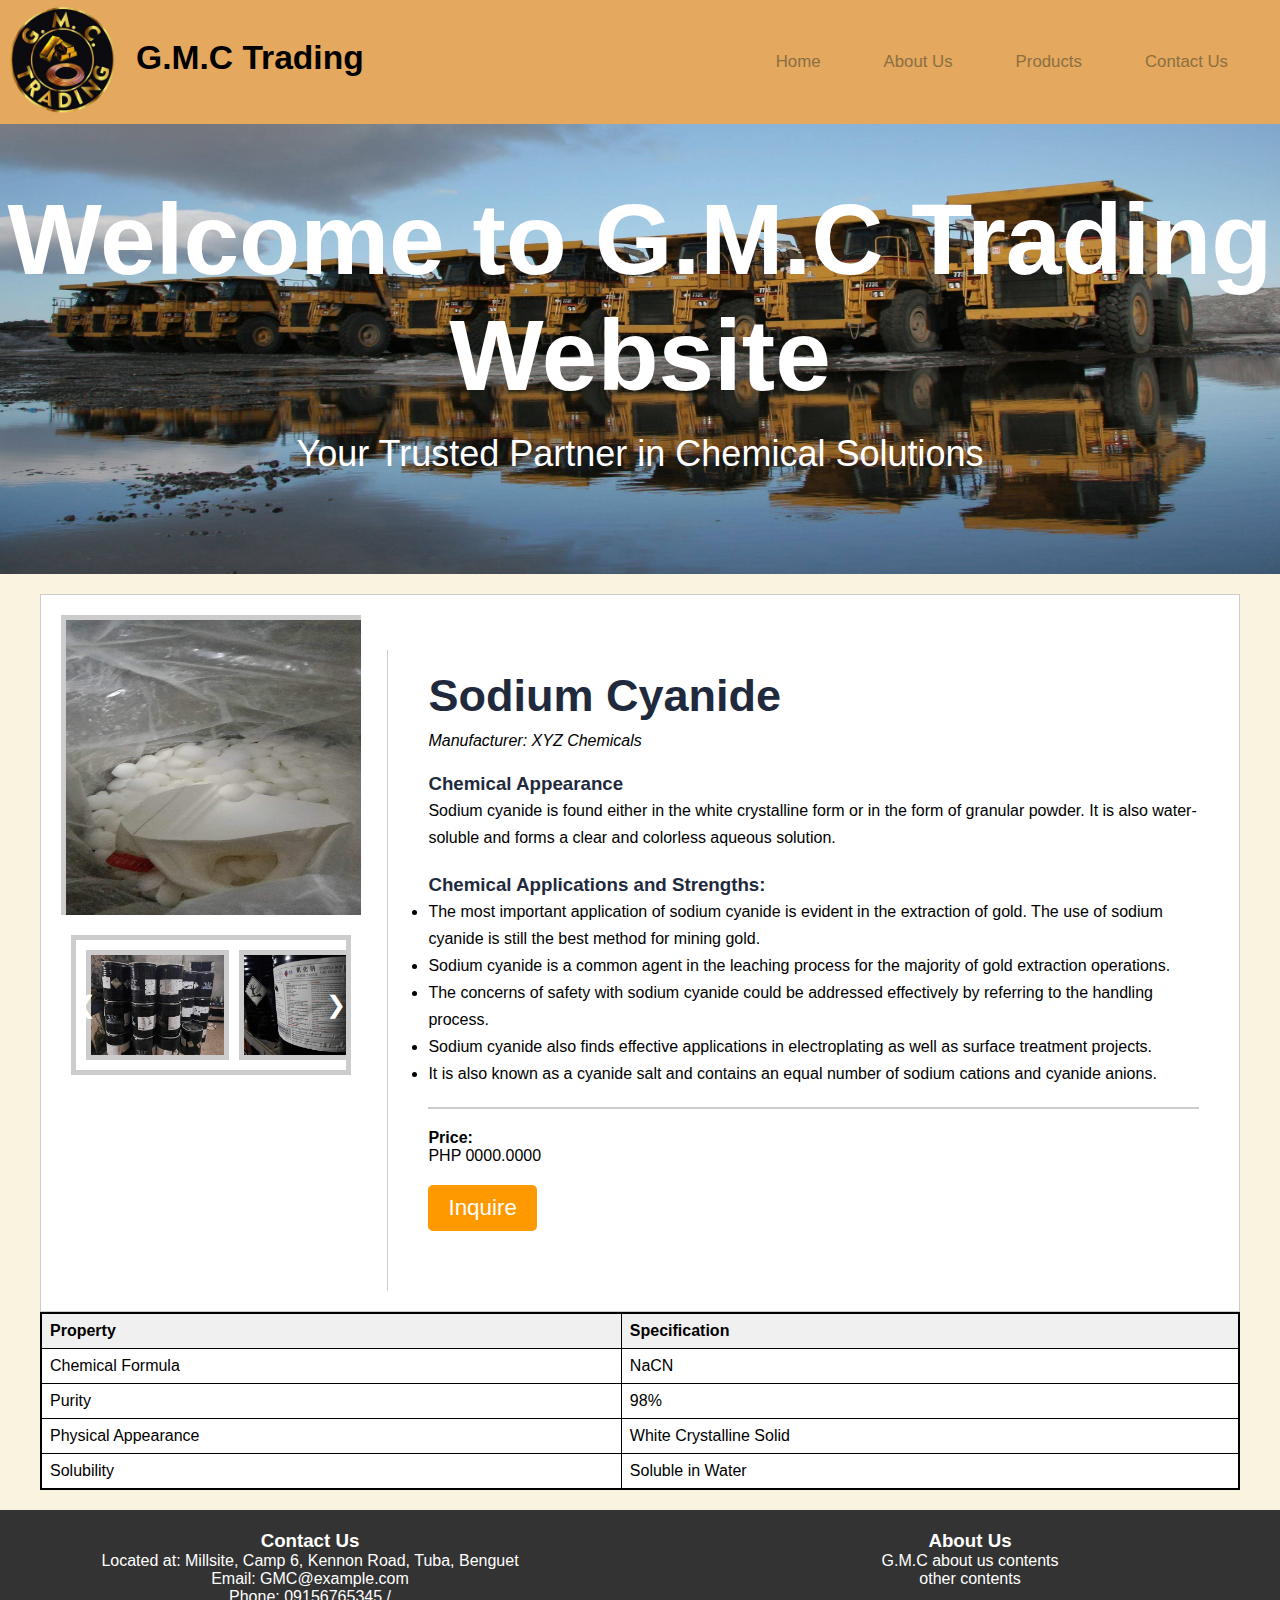
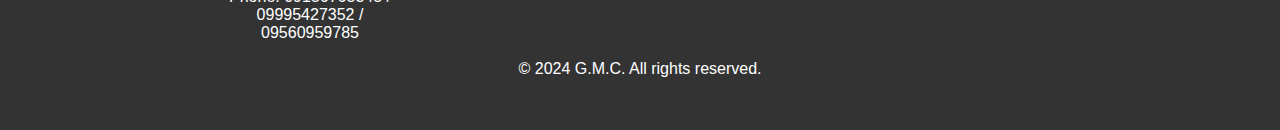
==== product_page1.html @ 9deb995e "fixed problems with product 1" ====
<!DOCTYPE html>
<html lang="en">
  <head>
    <meta charset="UTF-8" />
    <meta
      name="viewport"
      content="width=device-width, user-scalable=no, initial-scale=1.0, maximum-scale=1.0, minimum-scale=1.0"
    />
    <meta http-equiv="X-UA-Compatible" content="ie=edge" />
    <title>G.M.C Trading | Home</title>

    <!--Ion Icons-->
    <link
      href="https://unpkg.com/ionicons@4.5.10-0/dist/css/ionicons.min.css"
      rel="stylesheet"
    />
    <!--Google Fonts-->
    <link
      href="https://fonts.googleapis.com/css?family=Nunito&display=swap"
      rel="stylesheet"
    />
    <link
      href="https://fonts.googleapis.com/css?family=Aldrich&display=swap"
      rel="stylesheet"
    />
    <!--Our own stylesheet-->
    <link rel="stylesheet" href="./assets/css/product_1.css" />
  </head>

  <body>
<!--HEADER-->
<header>
  <div class="container">
    <nav>
      <div class="nav-brand">
        <a href="index.html">
          <img src="./assets/images/logo.png" alt="company logo" />
          <h1>G.M.C Trading</h1>
        </a>
      </div>
      <div class="menu-icons open">
        <i class="icon ion-md-menu"></i>
      </div>
      <ul class="nav-list">
        <div class="menu-icons close">
          <i class="icon ion-md-close"></i>
        </div>
        <li class="nav-item">
          <a href="index.html" class="nav-link">Home</a>
        </li>
        <li class="nav-item">
          <a href="index.html#About Us" class="nav-link">About Us</a>
        </li>
        <li class="nav-item">
          <a href="index.html#products" class="nav-link">Products</a>
        </li>
        <li class="nav-item">
          <a href="index.html#contact" class="nav-link">Contact Us</a>
        </li>
      </ul>
    </nav>
  </div>
</header>
<!--END HEADER-->


    <section class="image-section" id="about">
      <div class="image-container">
        <img src="./assets/images/Head.jpg" alt="kenon" />
        <div class="overlay-text">
          <h1>Welcome to G.M.C Trading Website</h1>
          <p>Your Trusted Partner in Chemical Solutions</p>
        </div>
      </div>
    </section>

    <!--SECTION-->

    <!--Products-->
    <main id="product">
      <div class="container">
        <div class="product">
          <!-- Product images -->
          <div class="product-images">
            <div class="product-img">
              <!-- Preview image -->
              <div class="preview-container">
                <img
                  src="./assets/images/products/Sodium Cyanide.png"
                  alt="sodium cyanide"
                  class="preview-image"
                  id="preview-image"
                />
              </div>
            </div>
          </div>

          <!-- Product gallery container -->
          <div class="product-gallery-container">
            <!-- Product gallery -->
            <div class="product-gallery">
              <div class="buttons-container">
                <button class="prev" onclick="prevImage()">❮</button>
                <button class="next" onclick="nextImage()">❯</button>
              </div>
              <div class="img_small">
                <img src="./assets/images/products/cyanide_1.jpg" alt="sodium cyanide" class="gallery-image">
                <img src="./assets/images/products/cyanide_2.jpg" alt="sodium cyanide" class="gallery-image">
                <img src="./assets/images/products/cyanide_3.jpg" alt="sodium cyanide" class="gallery-image">
                <img src="./assets/images/products/Sodium Cyanide.png" alt="sodium cyanide" class="gallery-image">
              </div>
            </div>
          </div>
            
              
            

          <!-- Product details -->
          <div class="product-details-container">
            <div class="product-details">
              <h2 class="product-title">Sodium Cyanide</h2>
              <p class="manufacturer">Manufacturer: XYZ Chemicals</p>
              <div class="product_desc">
                <h3>Chemical Appearance</h3>
                <p>
                  Sodium cyanide is found either in the white crystalline form
                  or in the form of granular powder. It is also water-soluble
                  and forms a clear and colorless aqueous solution.
                </p>
                <h3>Chemical Applications and Strengths:</h3>
                <ul>
                  <li>
                    The most important application of sodium cyanide is evident
                    in the extraction of gold. The use of sodium cyanide is
                    still the best method for mining gold.
                  </li>
                  <li>
                    Sodium cyanide is a common agent in the leaching process for
                    the majority of gold extraction operations.
                  </li>
                  <li>
                    The concerns of safety with sodium cyanide could be
                    addressed effectively by referring to the handling process.
                  </li>
                  <li>
                    Sodium cyanide also finds effective applications in
                    electroplating as well as surface treatment projects.
                  </li>
                  <li>
                    It is also known as a cyanide salt and contains an equal
                    number of sodium cations and cyanide anions.
                  </li>
                </ul>
              </div>

              <div class="price">
                <strong>Price:</strong>
                <p class="normal_price">PHP 0000.0000</p>
              </div>
              <a href="#contacts"
                ><button class="add_to_cart_btn">Inquire</button></a
              >
            </div>
          </div>
        </div>
        <!-- Table -->
        <div class="table">
          <div class="table-row table-header">
            <div class="table-cell">Property</div>
            <div class="table-cell">Specification</div>
          </div>
          <div class="table-row">
            <div class="table-cell">Chemical Formula</div>
            <div class="table-cell">NaCN</div>
          </div>
          <div class="table-row">
            <div class="table-cell">Purity</div>
            <div class="table-cell">98%</div>
          </div>
          <div class="table-row">
            <div class="table-cell">Physical Appearance</div>
            <div class="table-cell">White Crystalline Solid</div>
          </div>
          <div class="table-row">
            <div class="table-cell">Solubility</div>
            <div class="table-cell">Soluble in Water</div>
          </div>
         
        </div>
      </div>
    </main>
    <!--END SECTION-->

    <!-- Modal container -->
    <div id="modal" class="modal">
      <span class="close">&times;</span>
      <img
        src="#"
        alt="enlarged image"
        class="modal-content"
        id="enlarged-image"
      />
    </div>

    <!--Footer-->
    <footer id="contact" class="footer-visible">
      <div class="container">
        <div class="footer-columns">
          <div class="footer-column">
            <h3>Contact Us</h3>
            <p>Located at: Millsite, Camp 6, Kennon Road, Tuba, Benguet</p>
            <p>Email: GMC@example.com</p>
            <p>
              Phone: 09156765345 /
              <br />
              09995427352 /
              <br />
              09560959785
            </p>
          </div>
          <div class="footer-column">
            <h3>About Us</h3>
            <p>G.M.C about us contents</p>
            <p>
             other contents
            </p>
          </div>
        </div>
        <br />
        <p>&copy; 2024 G.M.C. All rights reserved.</p>
      </div>
    </footer>
    <!--END SECTION-->

    <script type="text/javascript" src="./assets/js/product_page1.js"></script>
  </body>
</html>
---- assets/css/product_1.css ----
* {
  margin: 0;
  padding: 0;
  font-family: "Outfit", sans-serif;
}

html {
  scroll-behavior: smooth;
}

header {
  box-shadow: 0px 2px 4px rgba(0, 0, 0, 0.1);
  padding: 10px 0;
  background-color: #e4a85e;
  margin: 0;
}

.container {
  max-width: 1000px;
  margin: 0 auto;
  padding: 0;
}

nav {
  display: flex;
  align-items: center;
  justify-content: space-between;
}

.nav-brand a {
  display: inline-flex;
  text-decoration: none;
  color: black;
}

.nav-brand h1 {
  font-weight: bold;
  padding-top: 30px;
  padding-left: 20px;
}

.nav-brand img {
  max-width: 100px;
  height: auto;
}

.nav-list {
  display: flex;
  list-style: none;
  padding: 0;
}
.nav-item {
  margin-right: 20px;
}



@media screen and (max-width: 768px) {
  .nav-list {
    display: none;
  }

  .menu-icons.open {
    display: block;
  }

  .menu-icons.close {
    display: none;
  }
}

.nav-link {
  text-decoration: none;
  color: #fff;
  font-size: 1rem;
  padding: 15px 20px;
  display: block;
  transition: background-color 0.3s ease;
}

.nav-link:hover {
  background-color: #555;
}

.nav-link i {
  margin-right: 10px;
}

.menu-icons {
  display: none;
  cursor: pointer;
}

.menu-icons .open {
  display: block;
}

.menu-icons .close {
  display: none;
}

.nav-list.open {
  display: flex;
  flex-direction: column;
  background-color: #222;
  position: absolute;
  top: 100%;
  left: 0;
  width: 100%;
  padding: 20px;
}

@media screen and (max-width: 768px) {
  .menu-icons.open {
    display: block;
  }

  .menu-icons.close {
    display: block;
  }
}

body {
  background-color: #faf3e0;
  color: #000;
  margin: 0;
  padding: 0;
}

.nav-link {
  color: #8b6f43;
}

.image-section img {
  width: 100%;
  max-height: 50vh;
  height: auto;
  overflow: hidden;
}

@media screen and (max-width: 768px) {
  .image-section img {
    max-width: 80%;
  }
}

.image-section {
  position: relative;
}

.image-container {
  position: relative;
  overflow: hidden;
}

.image-container img {
  width: 100%;
  height: auto;
  display: block;
}

.overlay-text {
  position: absolute;
  top: 50%;
  left: 50%;
  transform: translate(-50%, -50%);
  text-align: center;
  color: white;
  font-size: 30px;
}

.overlay-text h1 {
  font-size: 50px;
  margin-bottom: 10px;
}

.main-message {
  text-align: center;
}

.main-message h1,
.main-message h3 {
  margin-top: 15px;
  margin-bottom: 5px;
}

/* Products */

.product-listings {
  display: flex;
  justify-content: center;
}

.product-card {
  border: 1px solid #ddd;
  border-radius: 8px;
  overflow: hidden;
  box-shadow: 0 4px 8px rgba(0, 0, 0, 0.1);
  margin-bottom: 20px;
  width: 100%;
  display: flex;
}

.product {
  position: relative;
  padding: 20px;
  height: 100%;
  display: flex;
  flex-direction: column;
}

.product-images{
  display: flex;
  flex-direction: row;
}

.product-img {
  flex: 0 0 auto;
  position: relative;
}

.product img {
  max-width: 100%;
  height: auto;
}

.product-details {
  flex: 0 0 60%;
  padding: 20px;
  display: flex;
  flex-direction: column;
}

.product h2 {
  margin: 0 0 10px;
  font-size: 45px;
  color: #21293c;
}

.product p {
  margin: 0px;
  overflow: hidden;
  display: -webkit-box;
  -webkit-line-clamp: 3;
  -webkit-box-orient: vertical;
  text-overflow: ellipsis;
  white-space: normal;
  color: #000;
}

.product button {
  margin-top: auto;
  background-color: #ff9900;
  color: #fff;
  border: none;
  padding: 10px 20px;
  border-radius: 5px;
  cursor: pointer;
  transition: background-color 0.3s ease;
}

.product button:hover {
  background-color: #e68a00;
}

.popup {
  width: 100%;
  background-color: #fff;
  border-radius: 6px;
  position: absolute;
  padding: 20px;
  top: 0;
  left: 50%;
  transform: translate(-50%, -50%);
  align-items: center;
  text-align: center;
  visibility: hidden;
  transition: transform 0.4s, top 0.4s;
}

.open-popup {
  top: 50%;
  transform: translate(-50%, -50%);
}

.popup img {
  width: 500px;
  height: 500px;
}

.popup h2 {
  font-size: 40px;
}

/* Footer */
footer {
  box-shadow: 0px 2px 4px rgba(0, 0, 0, 0.1);
  padding: 10px 0;
  background-color: #0a131d;
  color: #fff;
  text-align: center;
  height: 180px;
  width: 100%;
  margin-top: 0px;
  position: relative;
  clear: both;
}

footer p {
  margin: 0;
}

.container {
  max-width: 1200px;
  margin: 0 auto;
  padding: 0 20px;
}

.footer-columns {
  display: flex;
  justify-content: space-between;
}

.footer-column {
  width: 45%;
}

footer {
  background-color: #333;
  color: #fff;
  padding: 20px 0;
  text-align: center;
}

footer h3 {
  color: #fff;
}

/* Transparent Background */

.transparent-background {
  background-image: url("../images/background.jpg");
  background-size: cover;
  background-attachment: fixed;
  height: 600px;
  margin-top: 50px;
}

.transparent-section {
  background-color: rgba(255, 255, 255, 0.5);
  padding: 50px 0;
  margin-bottom: auto;
}

.transparent-content {
  max-width: 1000px;
  margin: 0 auto;
  padding: 20px;
  text-align: center;
}

/* CONTACT US */
.container-contact {
  margin-top: 10px;
  margin-bottom: 2rem;
}

.two-columns-grid-contactus {
  display: grid;
  grid-template-columns: 1fr 1fr;
}

.input-contact {
  padding: 5px;
  margin-top: 2rem;
  border: 2px solid #ccc;
  border-radius: 1%;
}

.input-contact:focus {
  border: 2px solid #ff7417;
  outline: none;
}

.form-group-contact {
  width: 100%;
  justify-content: center;
  text-align: center;
}

.message {
  height: 15rem;
  width: 70%;
  resize: none;
  font-size: 1.8rem;
  padding: 5px;
}

.btn-submit {
  color: black;
  font-size: 1.4rem;
  margin-top: 2rem;
  margin-bottom: 20px;
  padding: 0.5rem 1rem 0.5rem 1rem;
  background-color: black;
  color: white;
  border: 1px solid black;
  border-radius: 10px;
  transition: 0.5s;
}

.btn-submit:hover {
  background-color: white;
  transition: 0.5s;
}

/* ANIMATIONS */

/* Header Animation */
header {
  transition: transform 0.5s ease;
}

header:hover {
  transform: scale(1.05);
}

/* Navigation Links */
.nav-link {
  transition: color 0.3s ease;
}

.nav-link:hover {
  color: #ff7417;
}

/* Product Cards */
.product-card {
  transition: transform 0.3s ease;
}

.product-card:hover {
  transform: scale(1.05);
}

/* Footer Animation */
.footer {
  opacity: 0;
  transition: opacity 0.8s ease;
}

.footer.fade-in {
  opacity: 1 !important;
}

.image-section {
  position: relative;
}

.overlay-text {
  position: absolute;
  top: 50%;
  left: 50%;
  transform: translate(-50%, -50%) scale(2);
  text-align: center;
  color: white;
  transition: transform 5s ease, opacity 5s ease;
}

@keyframes fadeIn {
  from {
    opacity: 0;
    transform: translate(-50%, -50%) scale(1);
  }
  to {
    opacity: 1;
    transform: translate(-50%, -50%) scale(2);
  }
}

.overlay-text.active {
  opacity: 1;
  transform: translate(-50%, -50%) scale(1);
}

.image-section.animate .overlay-text {
  animation: fadeIn 1s ease forwards;
}

.overlay-text.animate {
  animation: fadeIn 1s ease forwards;
}

.container {
  max-width: 1200px;
  margin: 0 auto;
}

.product_wrapper {
  display: flex;
  justify-content: space-between;
  margin-bottom: 40px;
}

.product_img {
  flex: 0 0 40%;
}

.product_img img {
  width: 100%;
  height: auto;
}

.product_content {
  flex: 0 0 55%;
}

.product_title {
  font-size: 24px;
  margin-bottom: 10px;
  
}

.product_desc {
  margin-bottom: 20px;
  line-height: 27px;
  color: #000;
}

.product_desc h3 {
  margin-top: 20px;
  color: #21293c;
}

.price {
  padding-top: 20px;
  margin-bottom: 20px;
  border-top: 2px solid #ccc;
}

#product {
  margin: auto;
  padding: 20px;
}

.add_to_cart_btn {
  color: black;
  font-size: 1.4rem;
  margin-top: 2rem;
  margin-bottom: 20px;
  padding: 0.5rem 1rem 0.5rem 1rem;
  background-color: black;
  color: white;
  border: 1px solid black;
  border-radius: 10px;
  transition: 0.5s;
}

.add_to_cart_btn:hover {
  background-color: white;
  transition: 0.5s;
}

.table {
  display: table;
  width: 99.8%;
  border-collapse: collapse;
  background-color: #fff;
  border: 2px solid #000; 
}

.table-row {
  display: table-row;
}

.table-cell {
  display: table-cell;
  padding: 8px;
  border: 1px solid #000; 
}

.table-header {
  font-weight: bold;
  background-color: #f0f0f0; 
}

.product-grid {
  display: grid;
  grid-template-columns: repeat(auto-fill, minmax(250px, 1fr));
  gap: 20px;
}

.product {
  border: 1px solid #ccc;
  padding: 20px;
  background-color: #fff;
  position: relative;
  overflow: hidden;
}

.product-img img {
  max-width: 100%;
  height: auto;
}

.product-img .img-overlay {
  position: absolute;
  top: 0;
  left: 0;
  width: 100%;
  height: 100%;
  opacity: 0;
  transition: opacity 0.3s ease;
}

.product:hover .img-overlay {
  opacity: 1;
}

.product-img .img-overlay img {
  max-width: 100%;
  height: auto;
  position: absolute;
  top: 50%;
  left: 50%;
  transform: translate(-50%, -50%);
}

.product-details {
  margin-bottom: 20px;
  padding-left: 20px; 
}

.product-title {
  font-size: 18px;
  font-weight: bold;
}

.manufacturer {
  font-style: italic;
  color: #666;
}


/* Products */
.product {
  display: flex;
  align-items: flex-start;
}

.product-gallery button {
  background-color: transparent;
  border: none;
  cursor: pointer;
  font-size: 24px;
  padding: 5px;
  outline: none;
}

.product-img {
  width: 300px; 
  height: 300px; 
  overflow: hidden;
  position: relative;
  cursor: pointer; 
}

.preview-container {
  width: 300px; 
  height: 300px;
  overflow: hidden;
  margin-bottom: 20px
}

.preview-image {
  width: 100%;
  height: auto;
  display: block;
  transition: transform 0.3s ease; 
}

.preview-image,
.gallery-image {
  width: 100%;
  height: 100%;
  display: block;
  max-width: 100%;
  max-height: 100%;
  border: 5px solid #ccc;
}

.product-gallery {
  position: relative;
  height: 100px; 
  width: 300px; 
  white-space: nowrap; 
  display: flex;
  justify-content: space-between; 
  align-items: center;
  z-index: 1; 
  margin-top: 40px;
 
}

.img_small {
  display: flex; 
  align-items: center;
  position: relative;
  border: 5px solid #ccc;
  padding: 10px;
  margin: 10px;
  min-width: 240px;
  overflow-x: hidden;
  transition: transform 0.5s cubic-bezier(0.25, 0.46, 0.45, 0.94); 
}

.gallery-image {
  width: auto;
  height: auto;
  max-width: 100px;
  max-height: 100px;
  margin-right: 10px;
  cursor: pointer;
  background-size: cover;
  background-position: center;
  transition: opacity 0.3s ease;
  flex-shrink: 0;
  flex: 0 0 auto;
  margin-right: 10px;
}

.prev,
.next {
  background: transparent;
  border: none;
  cursor: pointer;
  font-size: 20px;
  color: #000;
  position: absolute; 
  top: 50%;
  transform: translateY(-50%);
  z-index: 1000; 
}

.prev {
  left: 10px; 
}

.next {
  right: 10px;
}

.gallery-image:hover {
  opacity: 0.7;
}

/* Modal */
.modal {
  display: none; 
  position: fixed; 
  z-index: 1; 
  left: 0;
  top: 0;
  width: 100%;
  height: 100%;
  overflow: auto; 
  background-color: rgba(0, 0, 0, 0.8);
}

/* Modal content */
.modal-content {
  margin: auto;
  display: block;
  max-width: 80%; 
  max-height: 80%; 
}

/* Close button */
.close {
  position: absolute;
  top: 20px;
  right: 20px;
  color: #fff;
  font-size: 30px;
  cursor: pointer;
}

#modal {
  display: none;
  align-items: center; 
  justify-content: center; 
}

.modal-open {
  overflow: hidden;
}

#modal .modal-content {
  max-width: 100%;
  max-height: 100%;
}

.product-img:hover .preview-image {
  transform: scale(1.1); 
}

.product-img:hover .preview-image {
  box-shadow: 0 0 20px rgba(0, 0, 0, 0.5); 
}

.overlay-text p {
  font-size: 18px;
  margin-bottom: 20px;
}

.product-images {
  flex-grow: 1;
}

.product-details-container {
  width: 70%; 
  margin-left: auto; 
  padding-left: 20px; 
  border-left: 1px solid #ccc; 
  margin-top: -35%; 
}
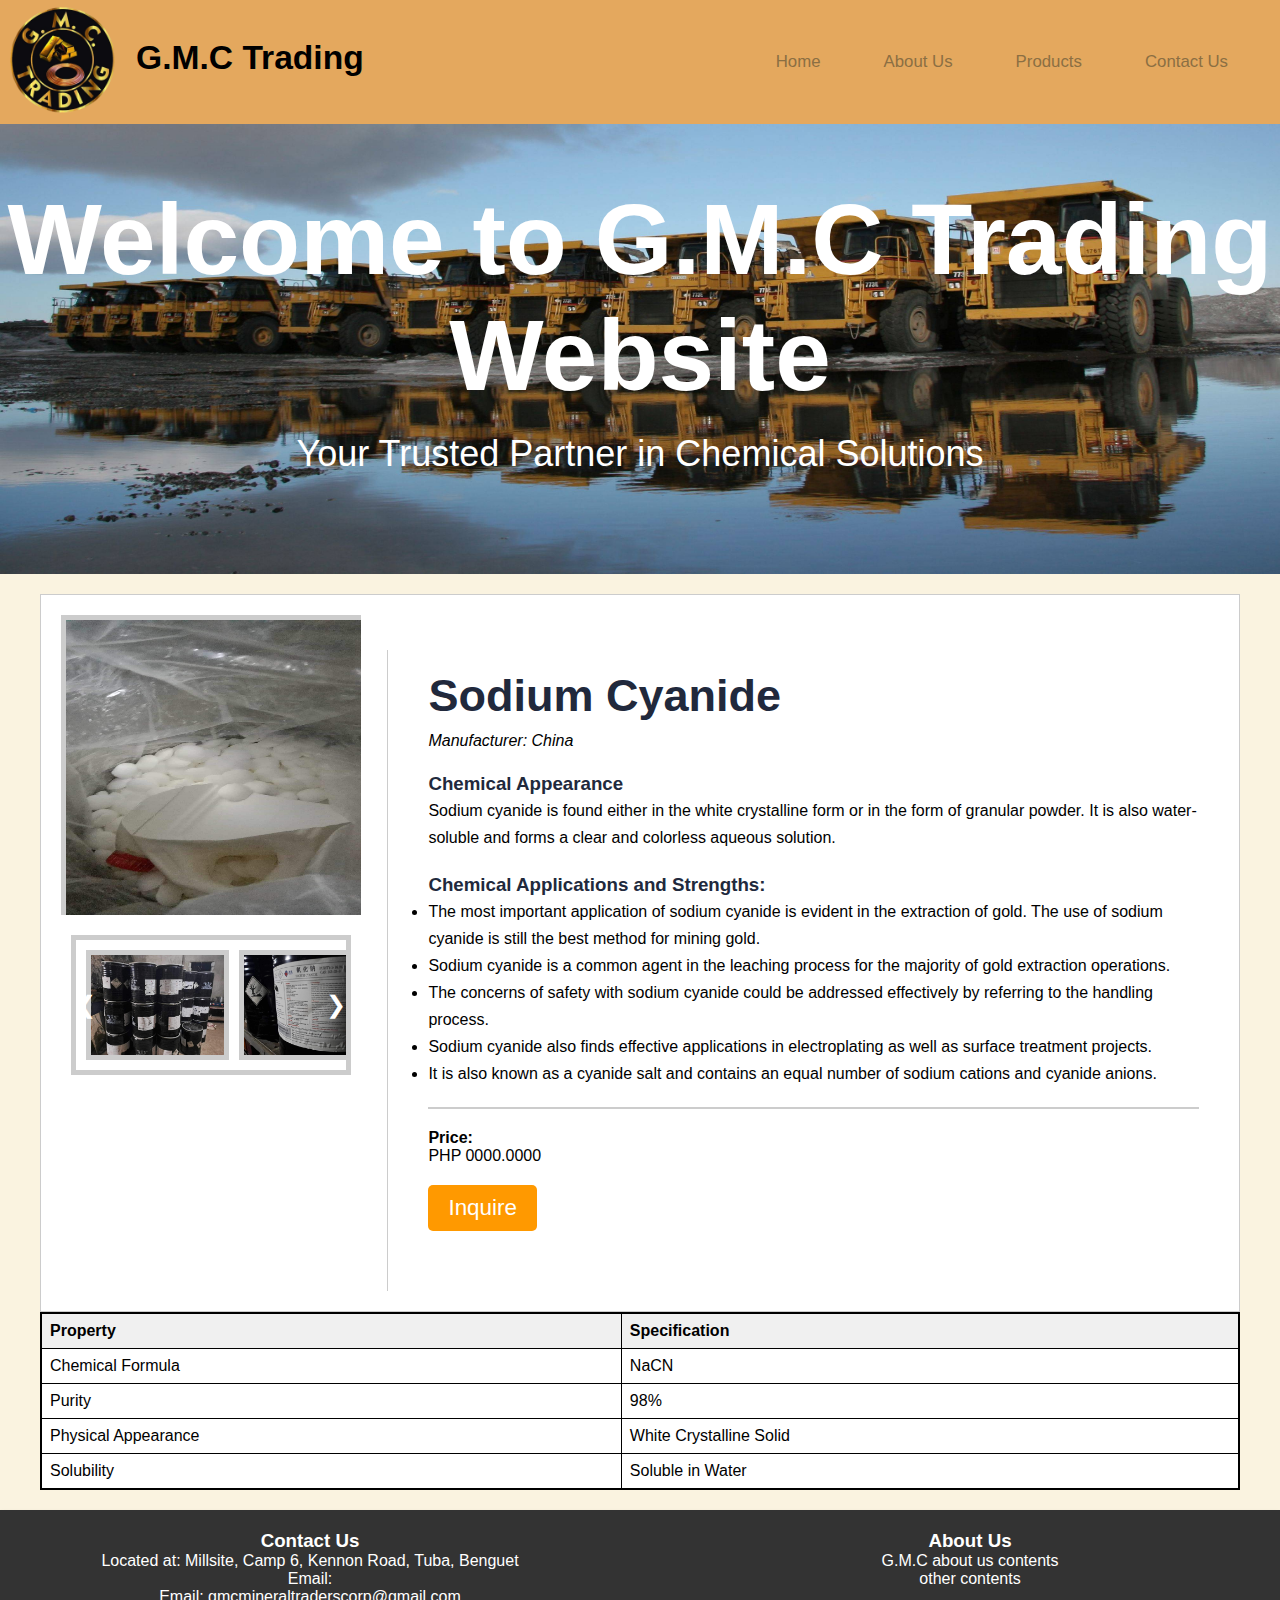
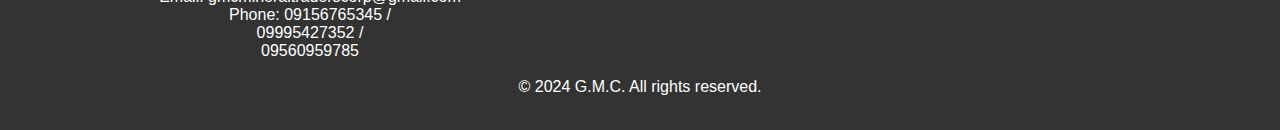
==== commit 8f551d66: "started develop of product page 2" ====
--- a/product_page1.html
+++ b/product_page1.html
@@ -7,7 +7,7 @@
       content="width=device-width, user-scalable=no, initial-scale=1.0, maximum-scale=1.0, minimum-scale=1.0"
     />
     <meta http-equiv="X-UA-Compatible" content="ie=edge" />
-    <title>G.M.C Trading | Home</title>
+    <title>G.M.C Trading | Sodium Cyanide</title>
 
     <!--Ion Icons-->
     <link
@@ -119,7 +119,7 @@
           <div class="product-details-container">
             <div class="product-details">
               <h2 class="product-title">Sodium Cyanide</h2>
-              <p class="manufacturer">Manufacturer: XYZ Chemicals</p>
+              <p class="manufacturer">Manufacturer: China</p>
               <div class="product_desc">
                 <h3>Chemical Appearance</h3>
                 <p>
@@ -209,7 +209,7 @@
           <div class="footer-column">
             <h3>Contact Us</h3>
             <p>Located at: Millsite, Camp 6, Kennon Road, Tuba, Benguet</p>
-            <p>Email: GMC@example.com</p>
+            <p>Email: <p>Email: gmcmineraltraderscorp@gmail.com</p></p>
             <p>
               Phone: 09156765345 /
               <br />
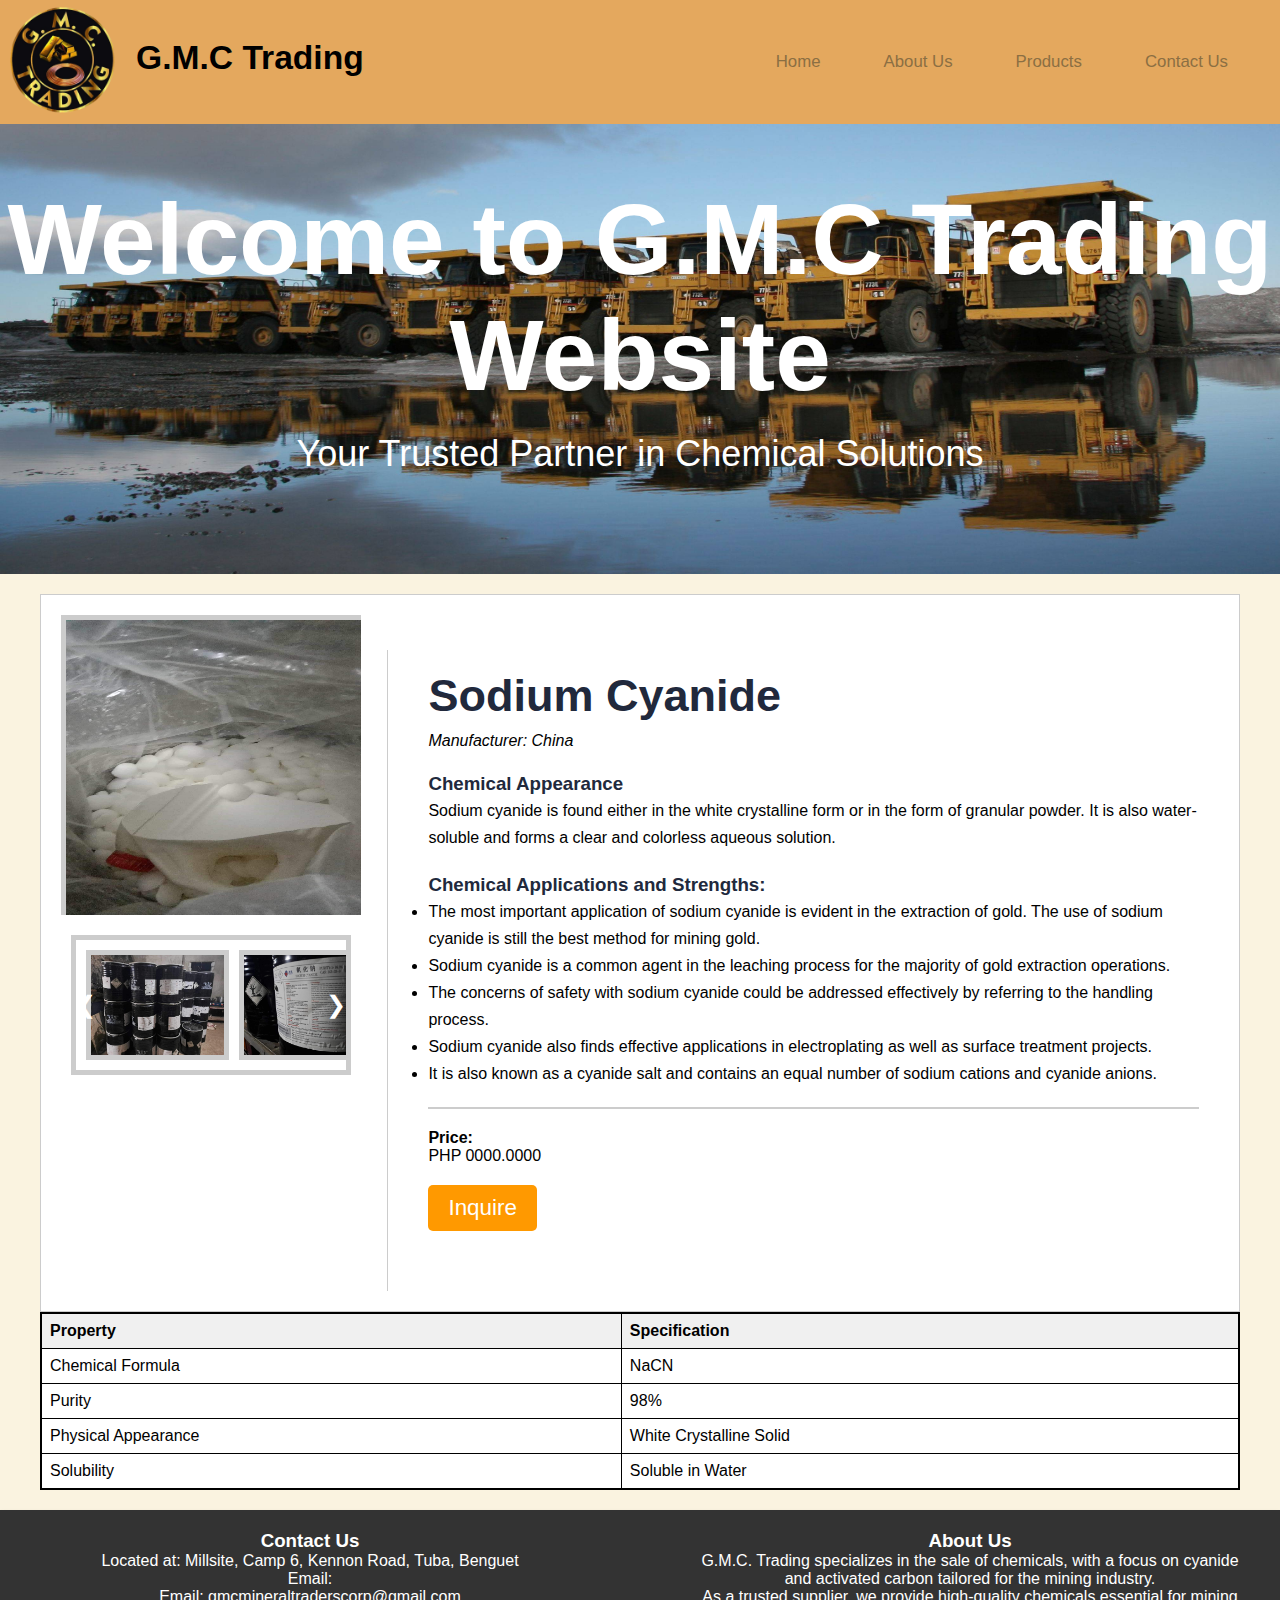
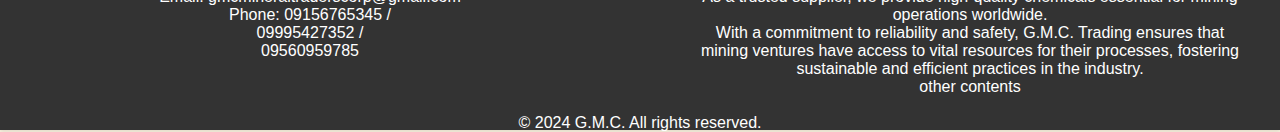
==== commit 6c6387ff: "Add about us contents to all pages" ====
--- a/product_page1.html
+++ b/product_page1.html
@@ -220,7 +220,7 @@
           </div>
           <div class="footer-column">
             <h3>About Us</h3>
-            <p>G.M.C about us contents</p>
+            <p>G.M.C. Trading specializes in the sale of chemicals, with a focus on cyanide and activated carbon tailored for the mining industry. <br>As a trusted supplier, we provide high-quality chemicals essential for mining operations worldwide. <br>With a commitment to reliability and safety, G.M.C. Trading ensures that mining ventures have access to vital resources for their processes, fostering sustainable and efficient practices in the industry.</p>
             <p>
              other contents
             </p>
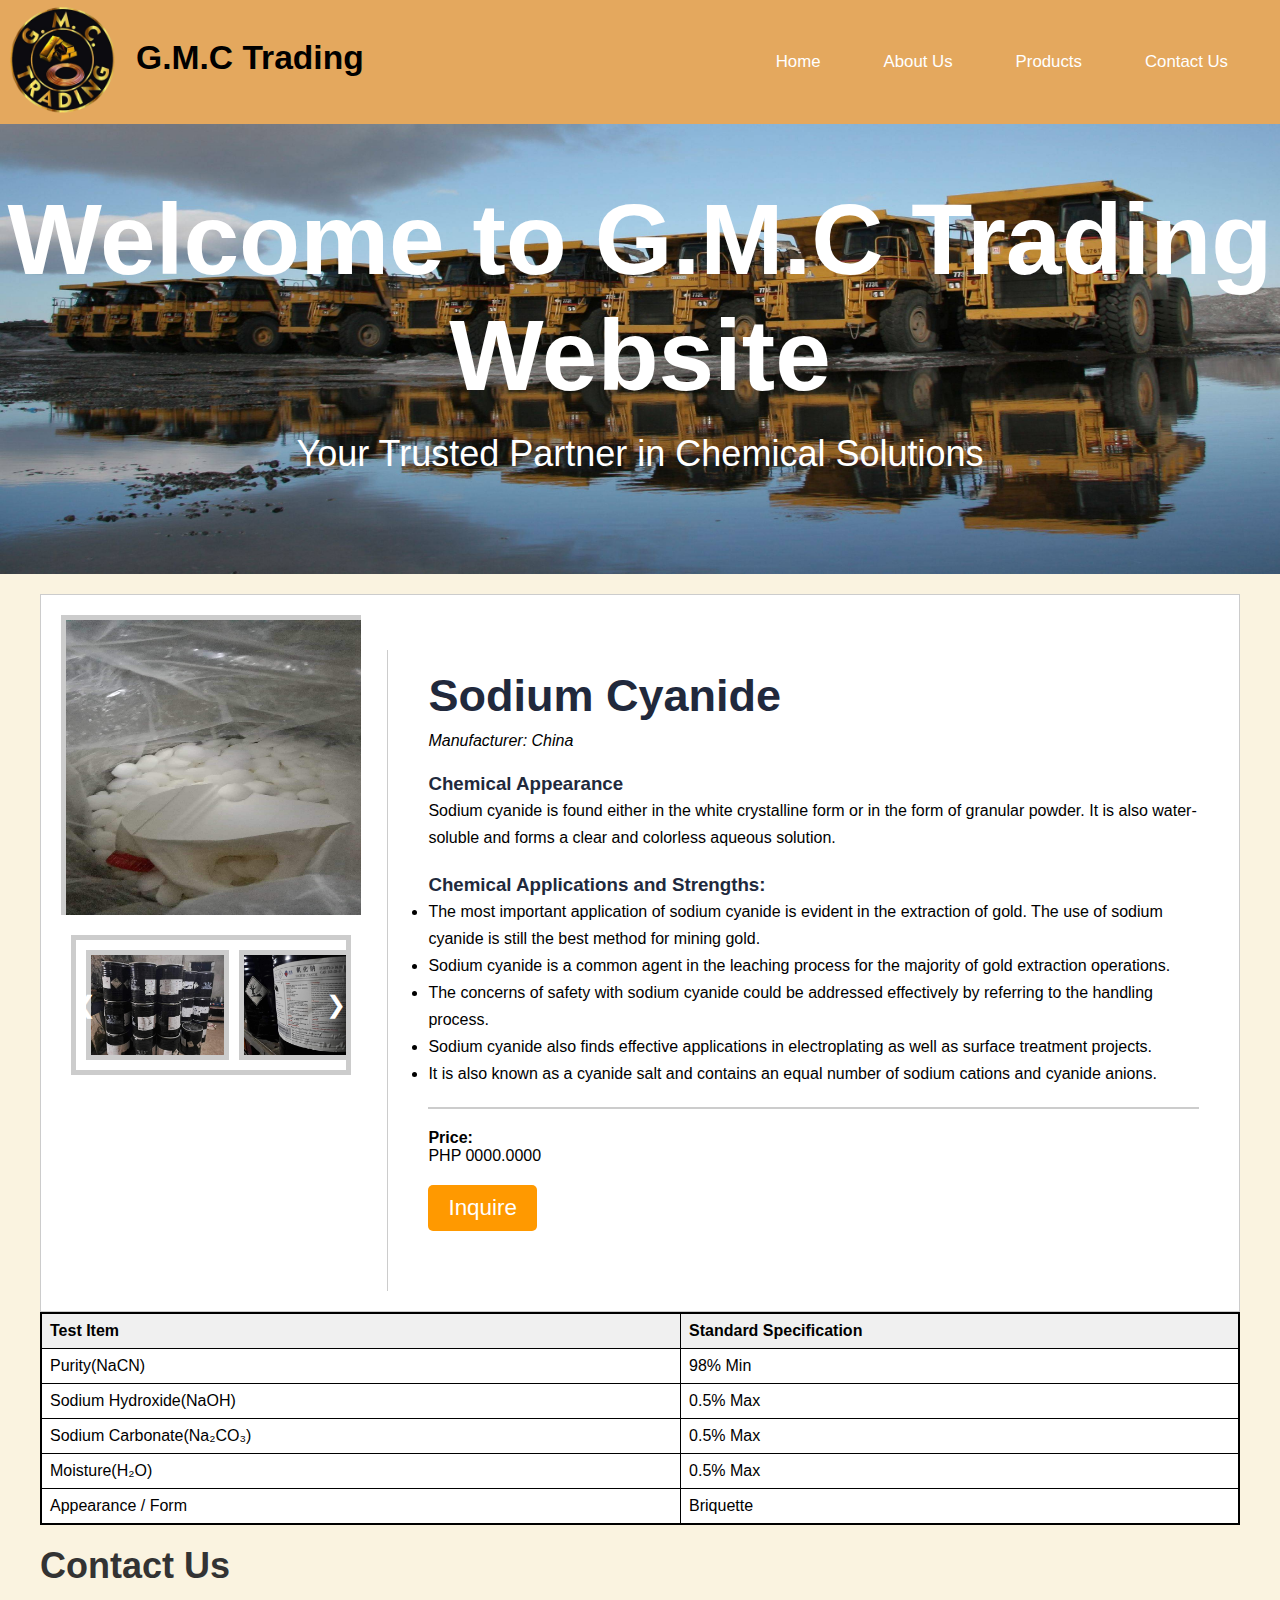
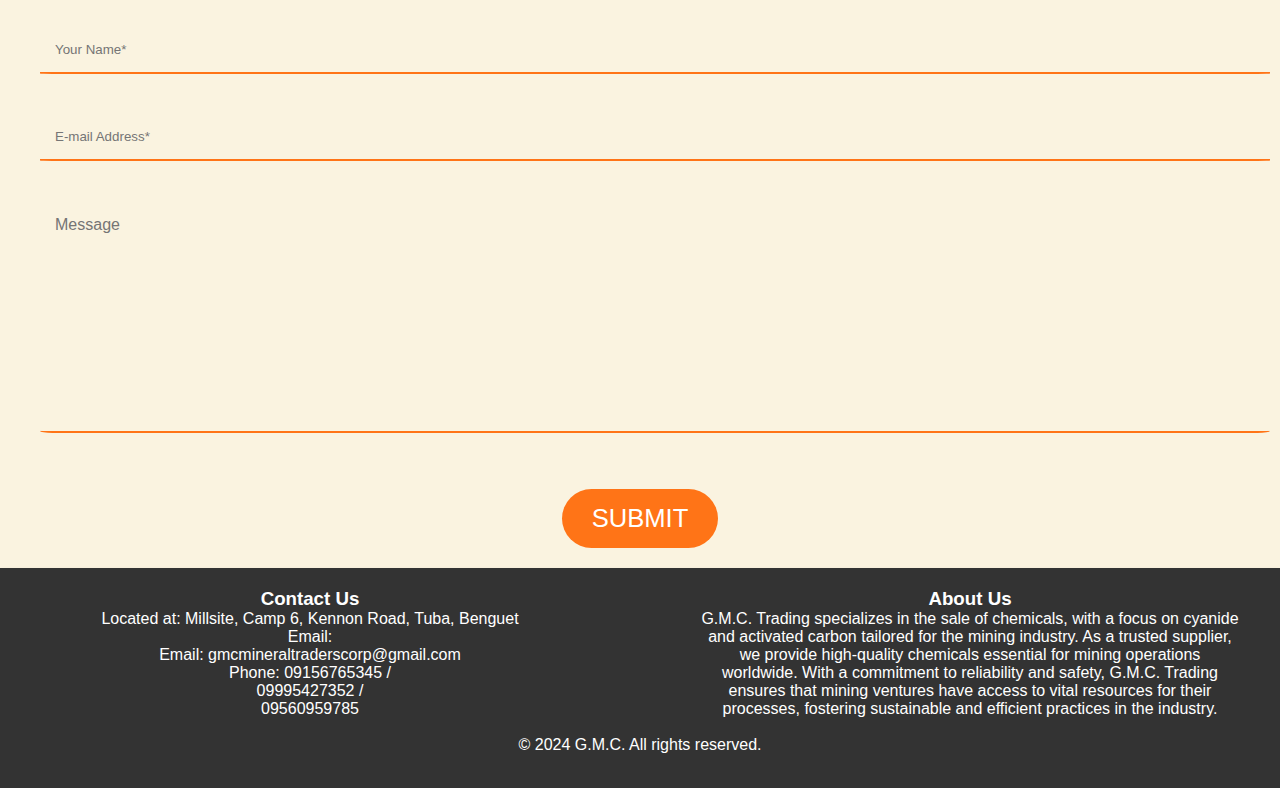
==== commit d6a2dc0f: "UPDATE: added the requests of client" ====
--- a/product_page1.html
+++ b/product_page1.html
@@ -157,35 +157,39 @@
                 <strong>Price:</strong>
                 <p class="normal_price">PHP 0000.0000</p>
               </div>
-              <a href="#contacts"
-                ><button class="add_to_cart_btn">Inquire</button></a
-              >
+              <a href="#contactus">
+                <button class="add_to_cart_btn">Inquire</button>
+              </a>
             </div>
           </div>
         </div>
         <!-- Table -->
         <div class="table">
           <div class="table-row table-header">
-            <div class="table-cell">Property</div>
-            <div class="table-cell">Specification</div>
-          </div>
-          <div class="table-row">
-            <div class="table-cell">Chemical Formula</div>
-            <div class="table-cell">NaCN</div>
-          </div>
-          <div class="table-row">
-            <div class="table-cell">Purity</div>
-            <div class="table-cell">98%</div>
-          </div>
-          <div class="table-row">
-            <div class="table-cell">Physical Appearance</div>
-            <div class="table-cell">White Crystalline Solid</div>
-          </div>
-          <div class="table-row">
-            <div class="table-cell">Solubility</div>
-            <div class="table-cell">Soluble in Water</div>
-          </div>
-         
+            <div class="table-cell">Test Item</div>
+            <div class="table-cell">Standard Specification</div>
+          </div>
+          <div class="table-row">
+            <div class="table-cell">Purity(NaCN)</div>
+            <div class="table-cell">98% Min</div>
+          </div>
+          <div class="table-row">
+            <div class="table-cell">Sodium Hydroxide(NaOH)</div>
+            <div class="table-cell">0.5% Max</div>
+          </div>
+          <div class="table-row">
+            <div class="table-cell">Sodium Carbonate(Na₂CO₃)</div>
+            <div class="table-cell">0.5% Max</div>
+          </div>
+          <div class="table-row">
+            <div class="table-cell">Moisture(H₂O)</div>
+            <div class="table-cell">0.5% Max</div>
+          </div>
+          <div class="table-row">
+            <div class="table-cell">Appearance / Form</div>
+            <div class="table-cell">Briquette</div>
+          </div>
+
         </div>
       </div>
     </main>
@@ -201,6 +205,25 @@
         id="enlarged-image"
       />
     </div>
+
+    <!--Contact Us-->
+  <section class="contact" id="contactus">
+    <div class="container">
+      <h2 class="section-title contactus-title">Contact Us</h2>
+      <div class="two-columns-grid">
+        <div class="container-fluid">
+          <form class="form-group-contact" data-aos="fade-right" data-aos-offset="100" data-aos-duration="1000" action="mailto:GMC@gmail.com" method="post">
+            <input type="text" id="name" class="input-contact" placeholder="Your Name*" required/>
+            <input type="email" id="email" class="input-contact" placeholder="E-mail Address*" required/>
+            <textarea type="text" id="Message" class="input-contact message" placeholder="Message"></textarea>
+            <div class="btn btn-contact-container">
+              <input href="#contactus" type="SUBMIT" value="SUBMIT" class="btn btn-submit">
+            </div> <!-- Added missing closing tag -->
+          </form>
+        </div>
+      </div>
+    </div>
+  </section>
 
     <!--Footer-->
     <footer id="contact" class="footer-visible">
@@ -220,9 +243,11 @@
           </div>
           <div class="footer-column">
             <h3>About Us</h3>
-            <p>G.M.C. Trading specializes in the sale of chemicals, with a focus on cyanide and activated carbon tailored for the mining industry. <br>As a trusted supplier, we provide high-quality chemicals essential for mining operations worldwide. <br>With a commitment to reliability and safety, G.M.C. Trading ensures that mining ventures have access to vital resources for their processes, fostering sustainable and efficient practices in the industry.</p>
             <p>
-             other contents
+              G.M.C. Trading specializes in the sale of chemicals, with a focus on cyanide and activated carbon tailored 
+              for the mining industry. As a trusted supplier, we provide high-quality chemicals essential for mining 
+              operations worldwide. With a commitment to reliability and safety, G.M.C. Trading ensures that mining 
+              ventures have access to vital resources for their processes, fostering sustainable and efficient practices in the industry.
             </p>
           </div>
         </div>
--- a/assets/css/product_1.css
+++ b/assets/css/product_1.css
@@ -48,10 +48,13 @@
   display: flex;
   list-style: none;
   padding: 0;
+  color: #fff;
 }
 .nav-item {
   margin-right: 20px;
-}
+  color: #fff;
+}
+
 
 
 
@@ -128,7 +131,7 @@
 }
 
 .nav-link {
-  color: #8b6f43;
+  color: #ffffff;
 }
 
 .image-section img {
@@ -824,3 +827,75 @@
   border-left: 1px solid #ccc; 
   margin-top: -35%; 
 }
+
+/* CONTACT US */
+.container-contact {
+  margin-top: 50px; 
+  margin-bottom: 50px; 
+}
+
+.two-columns-grid-contactus {
+  display: grid;
+  grid-template-columns: 1fr; 
+}
+
+.input-contact {
+  padding: 15px; 
+  margin-top: 20px; 
+  margin-bottom: 20px; 
+  border: none; 
+  border-bottom: 2px solid #ff7417; 
+  background-color: transparent; 
+  width: 100%; 
+  color: #333; 
+  transition: border-bottom 0.3s; 
+}
+
+.input-contact:focus {
+  border-bottom-color: #ff7417; 
+}
+
+.message {
+  height: 200px; 
+  width: 100%;
+  resize: none; 
+  font-size: 16px; 
+  padding: 15px; 
+  border: none; 
+  border-bottom: 2px solid #ff7417; 
+  background-color: transparent; 
+  color: #333; 
+  transition: border-bottom 0.3s; 
+}
+
+.message:focus {
+  border-bottom-color: #ff7417; 
+}
+
+.btn-submit {
+  font-size: 1.6rem; 
+  padding: 15px 30px; 
+  background-color: #ff7417; 
+  color: #fff;
+  border: none; 
+  border-radius: 50px; 
+  cursor: pointer; 
+  transition: background-color 0.3s, color 0.3s; 
+}
+
+.btn-submit:hover {
+  background-color: #fff; 
+  color: #ff7417;
+}
+
+.section-title {
+  font-size: 36px; 
+  color: #333; 
+  margin-bottom: 20px; 
+}
+
+.section-subtitle {
+  font-size: 20px; 
+  color: #666; 
+  margin-bottom: 30px; 
+}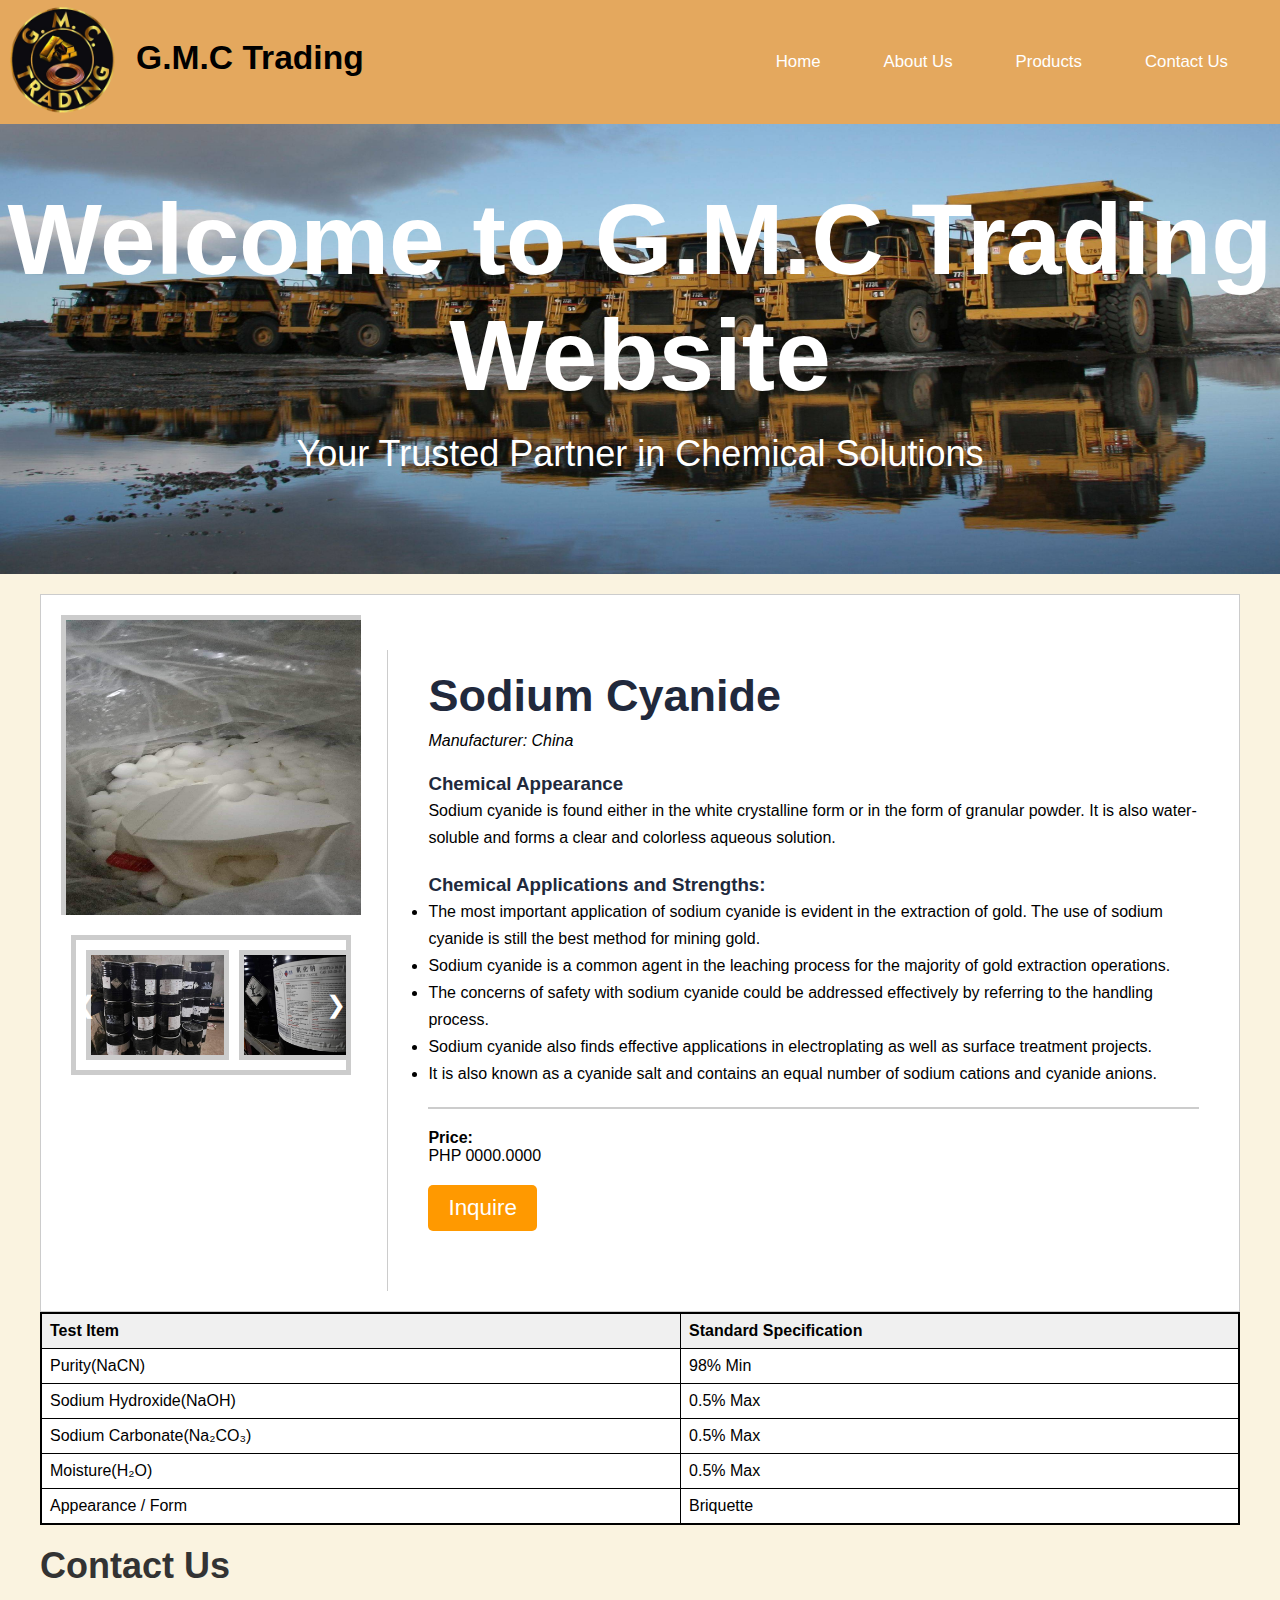
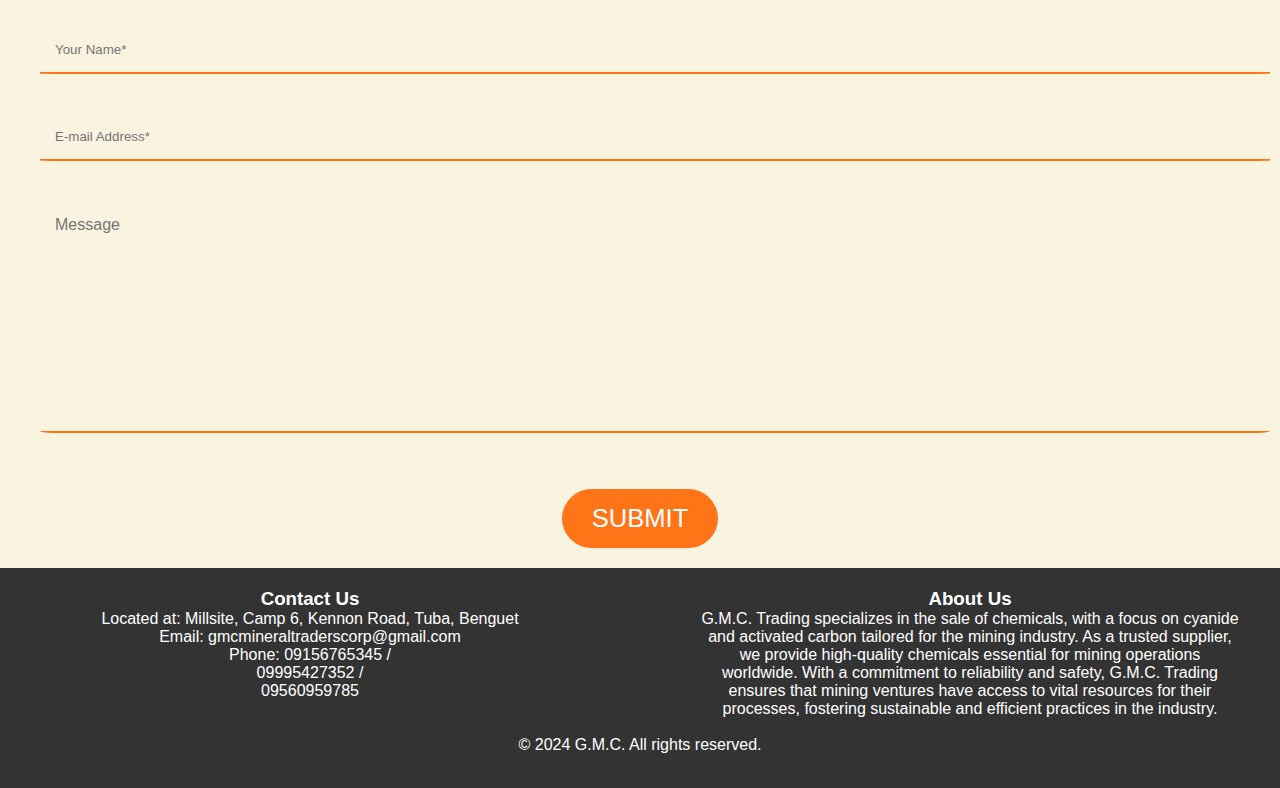
==== commit 6cad3e01: "Add media queries for Home and Product page 1" ====
--- a/product_page1.html
+++ b/product_page1.html
@@ -232,7 +232,7 @@
           <div class="footer-column">
             <h3>Contact Us</h3>
             <p>Located at: Millsite, Camp 6, Kennon Road, Tuba, Benguet</p>
-            <p>Email: <p>Email: gmcmineraltraderscorp@gmail.com</p></p>
+            <p>Email: gmcmineraltraderscorp@gmail.com</p>
             <p>
               Phone: 09156765345 /
               <br />
--- a/assets/css/product_1.css
+++ b/assets/css/product_1.css
@@ -54,9 +54,6 @@
   margin-right: 20px;
   color: #fff;
 }
-
-
-
 
 @media screen and (max-width: 768px) {
   .nav-list {
@@ -143,7 +140,7 @@
 
 @media screen and (max-width: 768px) {
   .image-section img {
-    max-width: 80%;
+    max-width: 100%;
   }
 }
 
@@ -212,7 +209,7 @@
   flex-direction: column;
 }
 
-.product-images{
+.product-images {
   display: flex;
   flex-direction: row;
 }
@@ -242,8 +239,6 @@
 
 .product p {
   margin: 0px;
-  overflow: hidden;
-  display: -webkit-box;
   -webkit-line-clamp: 3;
   -webkit-box-orient: vertical;
   text-overflow: ellipsis;
@@ -521,7 +516,6 @@
 .product_title {
   font-size: 24px;
   margin-bottom: 10px;
-  
 }
 
 .product_desc {
@@ -569,7 +563,7 @@
   width: 99.8%;
   border-collapse: collapse;
   background-color: #fff;
-  border: 2px solid #000; 
+  border: 2px solid #000;
 }
 
 .table-row {
@@ -579,12 +573,12 @@
 .table-cell {
   display: table-cell;
   padding: 8px;
-  border: 1px solid #000; 
+  border: 1px solid #000;
 }
 
 .table-header {
   font-weight: bold;
-  background-color: #f0f0f0; 
+  background-color: #f0f0f0;
 }
 
 .product-grid {
@@ -631,7 +625,7 @@
 
 .product-details {
   margin-bottom: 20px;
-  padding-left: 20px; 
+  padding-left: 20px;
 }
 
 .product-title {
@@ -643,7 +637,6 @@
   font-style: italic;
   color: #666;
 }
-
 
 /* Products */
 .product {
@@ -661,25 +654,25 @@
 }
 
 .product-img {
-  width: 300px; 
-  height: 300px; 
+  width: 300px;
+  height: 300px;
   overflow: hidden;
   position: relative;
-  cursor: pointer; 
+  cursor: pointer;
 }
 
 .preview-container {
-  width: 300px; 
+  width: 300px;
   height: 300px;
   overflow: hidden;
-  margin-bottom: 20px
+  margin-bottom: 20px;
 }
 
 .preview-image {
   width: 100%;
   height: auto;
   display: block;
-  transition: transform 0.3s ease; 
+  transition: transform 0.3s ease;
 }
 
 .preview-image,
@@ -694,19 +687,18 @@
 
 .product-gallery {
   position: relative;
-  height: 100px; 
-  width: 300px; 
-  white-space: nowrap; 
-  display: flex;
-  justify-content: space-between; 
+  height: 100px;
+  width: 300px;
+  white-space: nowrap;
+  display: flex;
+  justify-content: space-between;
   align-items: center;
-  z-index: 1; 
+  z-index: 1;
   margin-top: 40px;
- 
 }
 
 .img_small {
-  display: flex; 
+  display: flex;
   align-items: center;
   position: relative;
   border: 5px solid #ccc;
@@ -714,7 +706,7 @@
   margin: 10px;
   min-width: 240px;
   overflow-x: hidden;
-  transition: transform 0.5s cubic-bezier(0.25, 0.46, 0.45, 0.94); 
+  transition: transform 0.5s cubic-bezier(0.25, 0.46, 0.45, 0.94);
 }
 
 .gallery-image {
@@ -739,14 +731,14 @@
   cursor: pointer;
   font-size: 20px;
   color: #000;
-  position: absolute; 
+  position: absolute;
   top: 50%;
   transform: translateY(-50%);
-  z-index: 1000; 
+  z-index: 1000;
 }
 
 .prev {
-  left: 10px; 
+  left: 10px;
 }
 
 .next {
@@ -759,14 +751,14 @@
 
 /* Modal */
 .modal {
-  display: none; 
-  position: fixed; 
-  z-index: 1; 
+  display: none;
+  position: fixed;
+  z-index: 1;
   left: 0;
   top: 0;
   width: 100%;
   height: 100%;
-  overflow: auto; 
+  overflow: auto;
   background-color: rgba(0, 0, 0, 0.8);
 }
 
@@ -774,8 +766,8 @@
 .modal-content {
   margin: auto;
   display: block;
-  max-width: 80%; 
-  max-height: 80%; 
+  max-width: 80%;
+  max-height: 80%;
 }
 
 /* Close button */
@@ -790,8 +782,8 @@
 
 #modal {
   display: none;
-  align-items: center; 
-  justify-content: center; 
+  align-items: center;
+  justify-content: center;
 }
 
 .modal-open {
@@ -804,11 +796,11 @@
 }
 
 .product-img:hover .preview-image {
-  transform: scale(1.1); 
+  transform: scale(1.1);
 }
 
 .product-img:hover .preview-image {
-  box-shadow: 0 0 20px rgba(0, 0, 0, 0.5); 
+  box-shadow: 0 0 20px rgba(0, 0, 0, 0.5);
 }
 
 .overlay-text p {
@@ -821,81 +813,177 @@
 }
 
 .product-details-container {
-  width: 70%; 
-  margin-left: auto; 
-  padding-left: 20px; 
-  border-left: 1px solid #ccc; 
-  margin-top: -35%; 
+  width: 70%;
+  margin-left: auto;
+  padding-left: 20px;
+  border-left: 1px solid #ccc;
+  margin-top: -35%;
 }
 
 /* CONTACT US */
 .container-contact {
-  margin-top: 50px; 
-  margin-bottom: 50px; 
+  margin-top: 50px;
+  margin-bottom: 50px;
 }
 
 .two-columns-grid-contactus {
   display: grid;
-  grid-template-columns: 1fr; 
+  grid-template-columns: 1fr;
 }
 
 .input-contact {
-  padding: 15px; 
-  margin-top: 20px; 
-  margin-bottom: 20px; 
-  border: none; 
-  border-bottom: 2px solid #ff7417; 
-  background-color: transparent; 
-  width: 100%; 
-  color: #333; 
-  transition: border-bottom 0.3s; 
+  padding: 15px;
+  margin-top: 20px;
+  margin-bottom: 20px;
+  border: none;
+  border-bottom: 2px solid #ff7417;
+  background-color: transparent;
+  width: 100%;
+  color: #333;
+  transition: border-bottom 0.3s;
 }
 
 .input-contact:focus {
-  border-bottom-color: #ff7417; 
+  border-bottom-color: #ff7417;
 }
 
 .message {
-  height: 200px; 
-  width: 100%;
-  resize: none; 
-  font-size: 16px; 
-  padding: 15px; 
-  border: none; 
-  border-bottom: 2px solid #ff7417; 
-  background-color: transparent; 
-  color: #333; 
-  transition: border-bottom 0.3s; 
+  height: 200px;
+  width: 100%;
+  resize: none;
+  font-size: 16px;
+  padding: 15px;
+  border: none;
+  border-bottom: 2px solid #ff7417;
+  background-color: transparent;
+  color: #333;
+  transition: border-bottom 0.3s;
 }
 
 .message:focus {
-  border-bottom-color: #ff7417; 
+  border-bottom-color: #ff7417;
 }
 
 .btn-submit {
-  font-size: 1.6rem; 
-  padding: 15px 30px; 
-  background-color: #ff7417; 
+  font-size: 1.6rem;
+  padding: 15px 30px;
+  background-color: #ff7417;
   color: #fff;
-  border: none; 
-  border-radius: 50px; 
-  cursor: pointer; 
-  transition: background-color 0.3s, color 0.3s; 
+  border: none;
+  border-radius: 50px;
+  cursor: pointer;
+  transition: background-color 0.3s, color 0.3s;
 }
 
 .btn-submit:hover {
-  background-color: #fff; 
+  background-color: #fff;
   color: #ff7417;
 }
 
 .section-title {
-  font-size: 36px; 
-  color: #333; 
-  margin-bottom: 20px; 
+  font-size: 36px;
+  color: #333;
+  margin-bottom: 20px;
 }
 
 .section-subtitle {
-  font-size: 20px; 
-  color: #666; 
-  margin-bottom: 30px; 
-}+  font-size: 20px;
+  color: #666;
+  margin-bottom: 30px;
+}
+
+/* Media Queries */
+@media screen and (max-width: 1195px) {
+  .product-img img {
+    max-width: 90%;
+  }
+}
+
+@media screen and (max-width: 1130px) {
+  .product-img img {
+    max-width: 80%;
+  }
+  .footer-visible {
+    height: 100%;
+  }
+}
+
+@media screen and (max-width: 1024px) {
+  .product-img img {
+    max-width: 75%;
+  }
+}
+
+@media screen and (max-width: 970px) {
+  .overlay-text h1 {
+    font-size: 40px;
+  }
+}
+
+@media screen and (max-width: 930px) {
+  .product-img img {
+    max-width: 60%;
+  }
+}
+
+@media screen and (max-width: 830px) {
+  .product-img img {
+    max-width: 55%;
+  }
+}
+
+@media screen and (max-width: 780px) {
+  .overlay-text h1 {
+    font-size: 20px;
+  }
+
+  .image-container {
+    width: 100%;
+    object-fit: cover;
+  }
+  .product-details-container{
+    border-left: 0px solid #ccc;
+    width: 100%;
+    margin-top: auto;
+  }
+}
+
+@media screen and (max-width: 570px) {
+  .footer-columns{
+    flex-direction: column;
+    align-items: center;
+    
+  }
+  .footer-column{
+    margin-top: 40px;
+  }
+
+}
+
+@media screen and (max-width: 430px) {
+  .overlay-text h1 {
+    margin-top: 10px;
+    font-size: 15px;
+  }
+  .overlay-text p {
+    font-size: 10px;
+  }
+  .product-details-container{
+    border-left: 0px solid #ccc;
+    width: 100%;
+    margin-top: auto;
+  }
+}
+
+@media screen and (max-width: 375px) {
+  .overlay-text h1 {
+    margin-top: 20px;
+    font-size: 10px;
+  }
+}
+
+@media screen and (max-width: 320px) {
+  .footer {
+    height: 100%;
+  }
+}
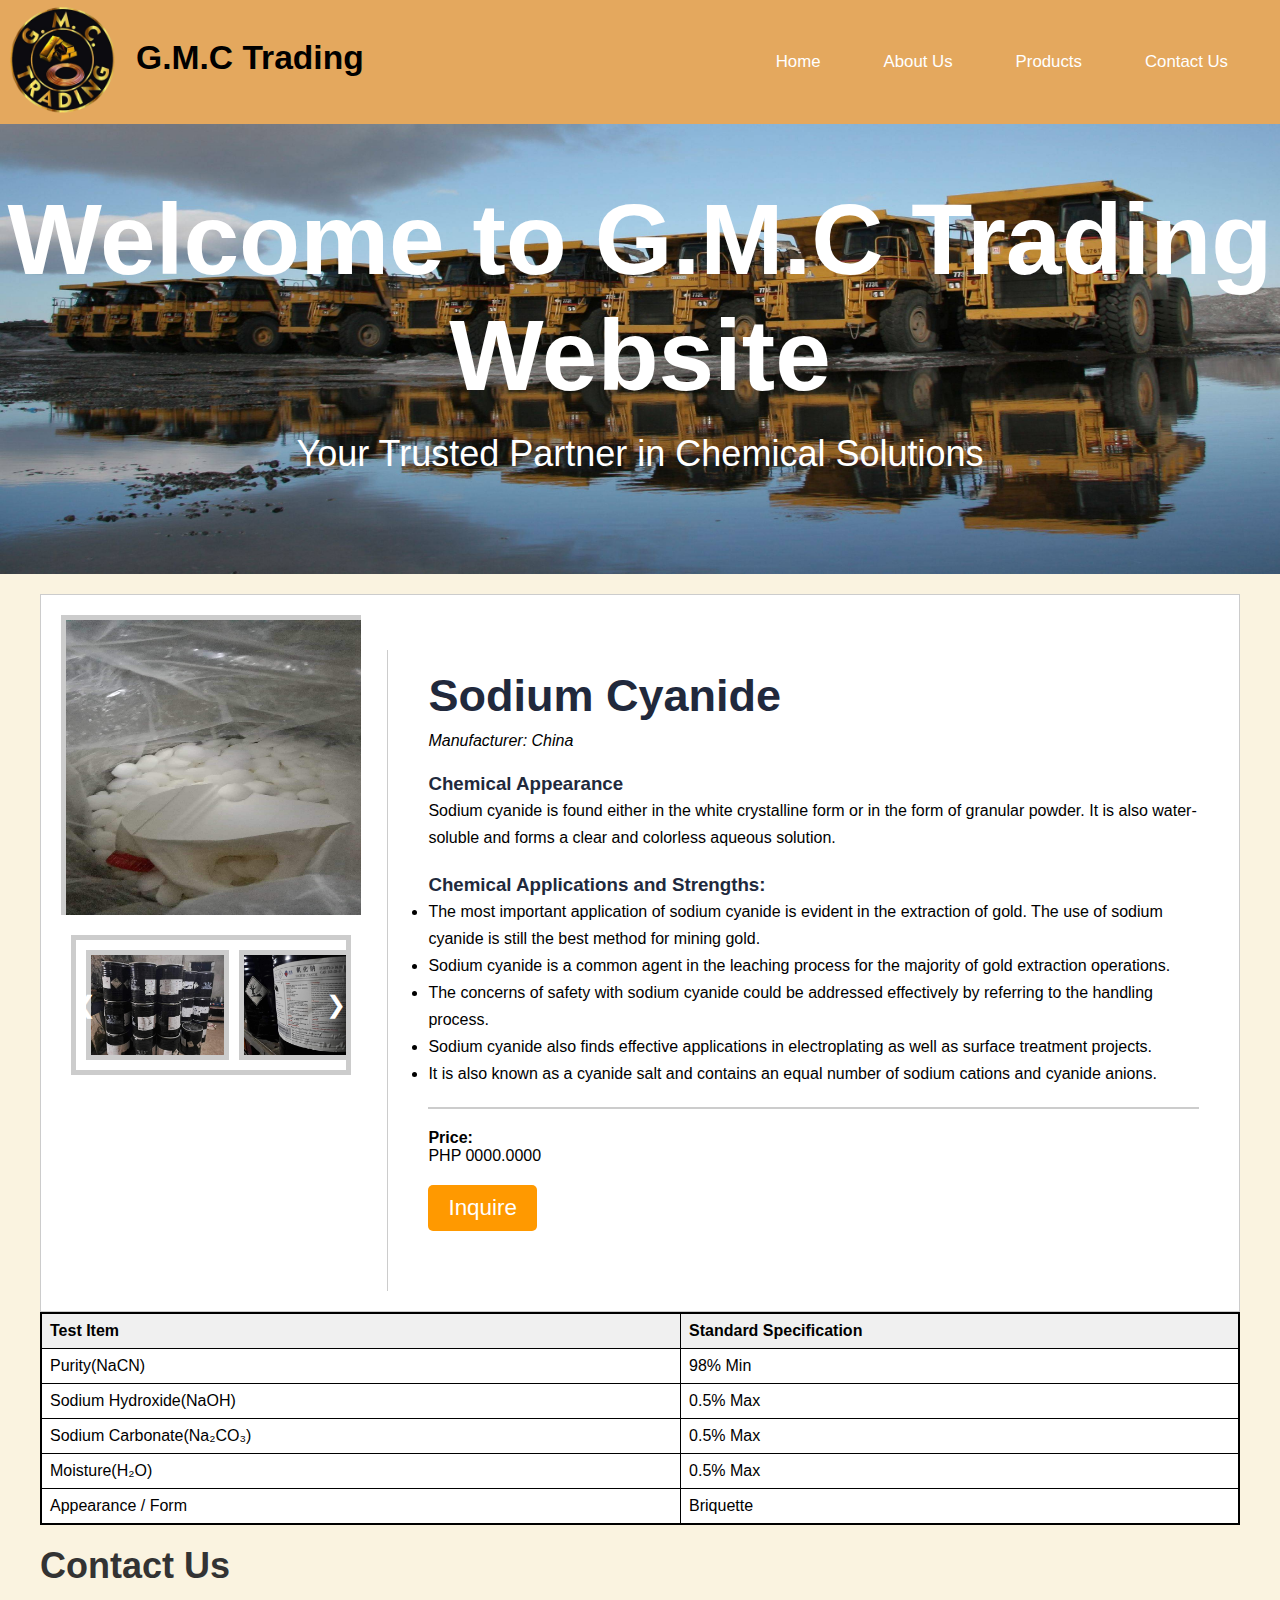
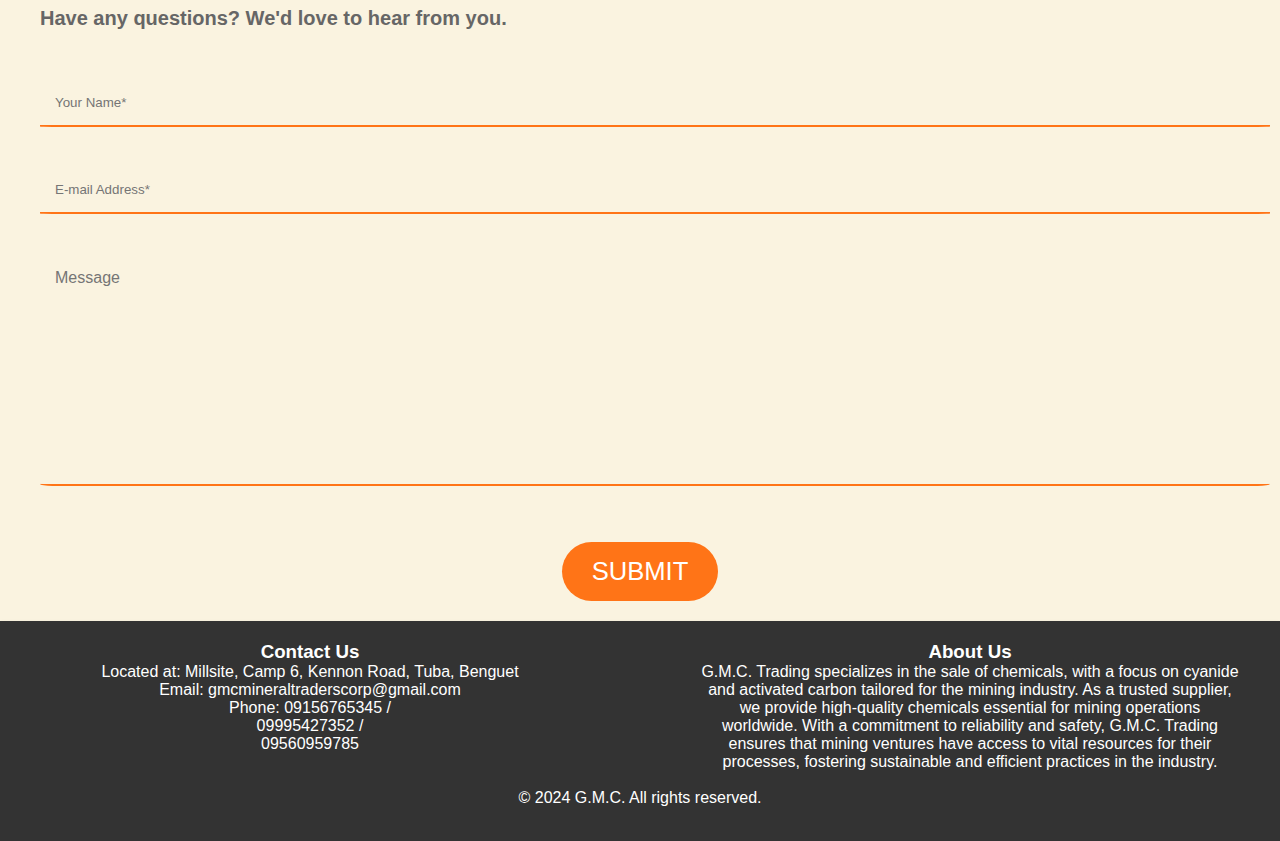
==== commit 48486baf: "Fix body width and input fields overlapping screen using media queries" ====
--- a/product_page1.html
+++ b/product_page1.html
@@ -206,12 +206,13 @@
       />
     </div>
 
-    <!--Contact Us-->
+  <!--Contact Us-->
   <section class="contact" id="contactus">
     <div class="container">
       <h2 class="section-title contactus-title">Contact Us</h2>
-      <div class="two-columns-grid">
-        <div class="container-fluid">
+      <h3 class="section-subtitle">Have any questions? We'd love to hear from you.</h3>
+      
+        
           <form class="form-group-contact" data-aos="fade-right" data-aos-offset="100" data-aos-duration="1000" action="mailto:GMC@gmail.com" method="post">
             <input type="text" id="name" class="input-contact" placeholder="Your Name*" required/>
             <input type="email" id="email" class="input-contact" placeholder="E-mail Address*" required/>
@@ -220,8 +221,8 @@
               <input href="#contactus" type="SUBMIT" value="SUBMIT" class="btn btn-submit">
             </div> <!-- Added missing closing tag -->
           </form>
-        </div>
-      </div>
+        
+      
     </div>
   </section>
 
--- a/assets/css/product_1.css
+++ b/assets/css/product_1.css
@@ -370,6 +370,7 @@
 
 .input-contact {
   padding: 5px;
+  
   margin-top: 2rem;
   border: 2px solid #ccc;
   border-radius: 1%;
@@ -388,7 +389,7 @@
 
 .message {
   height: 15rem;
-  width: 70%;
+  width: 95%;
   resize: none;
   font-size: 1.8rem;
   padding: 5px;
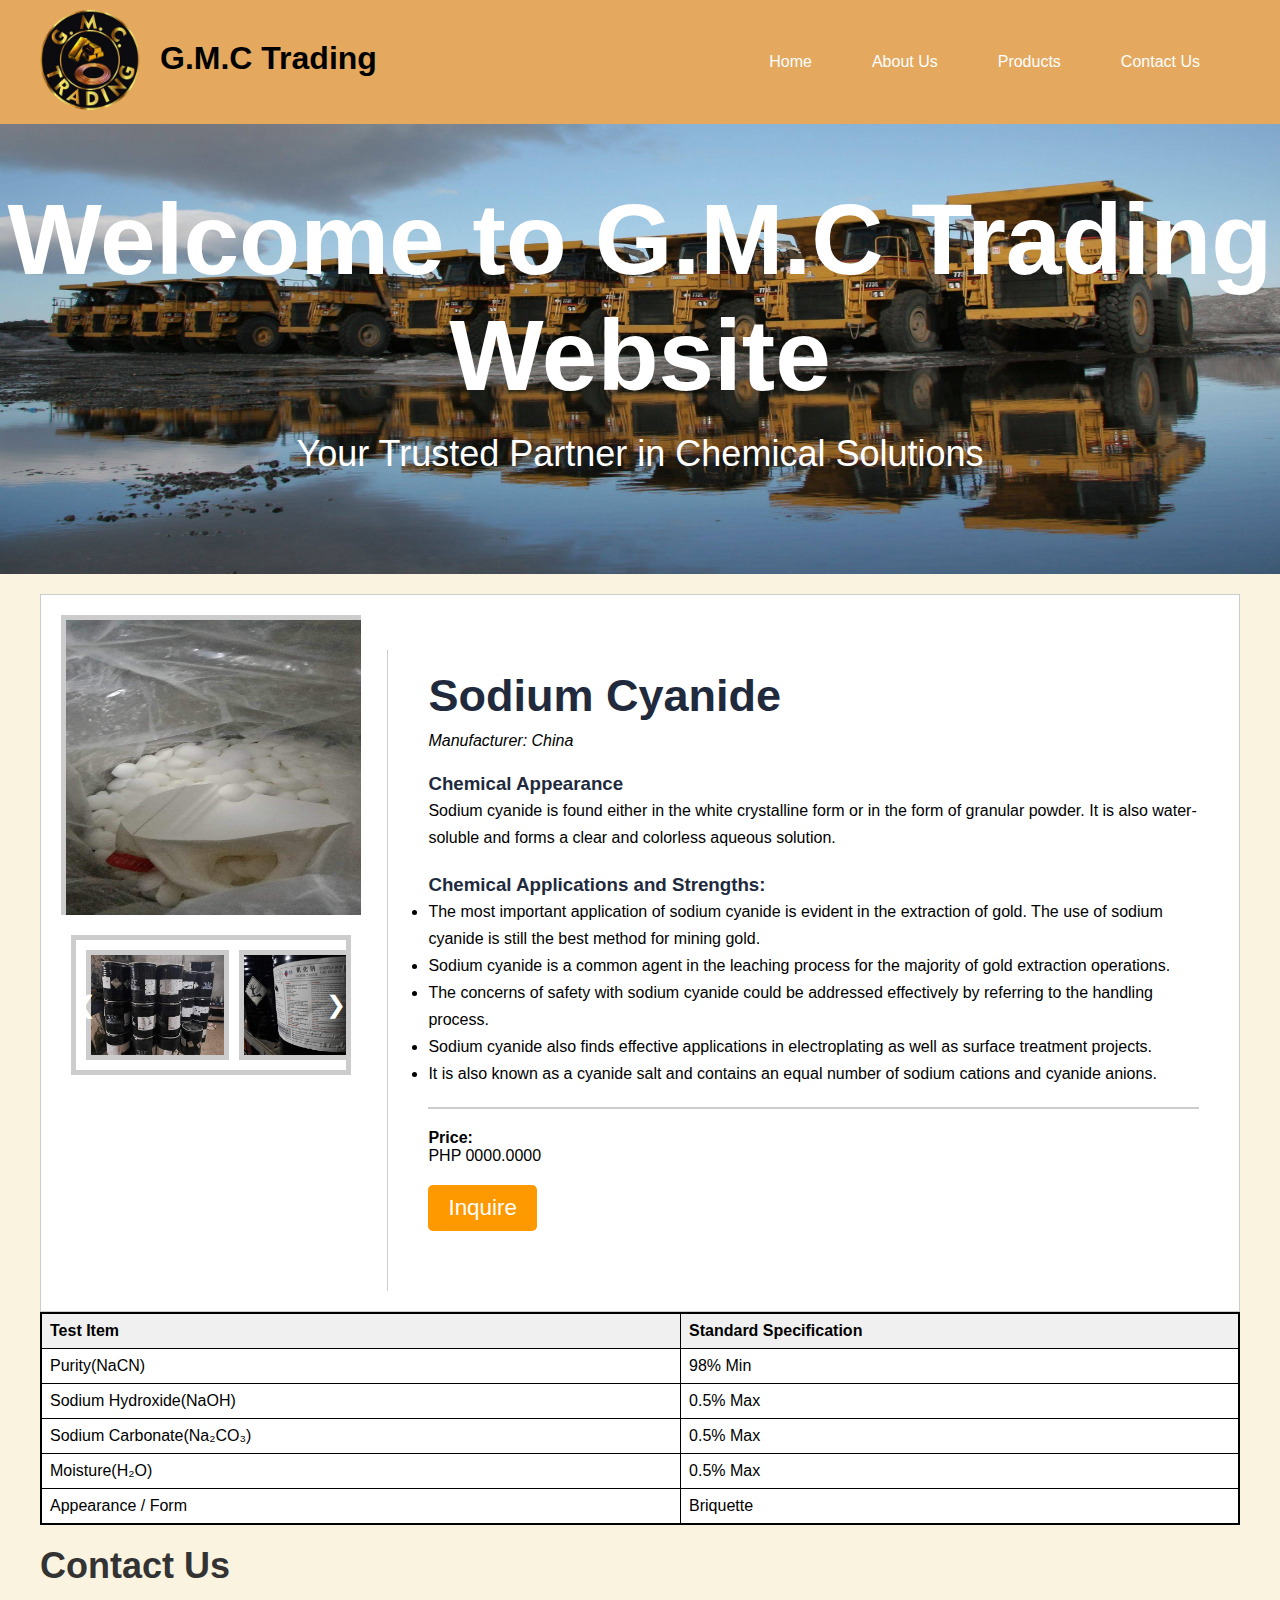
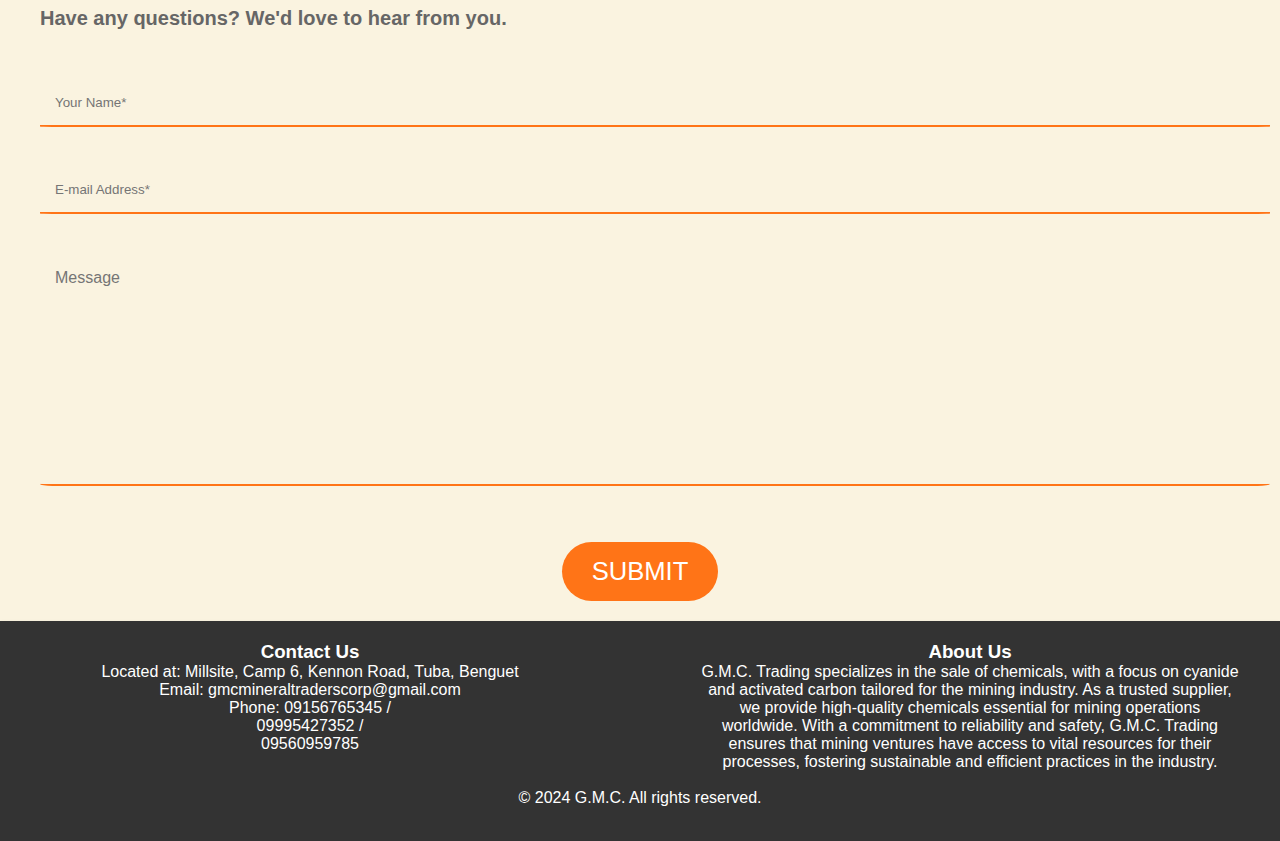
==== commit 38b5debc: "fixed the sidebar function" ====
--- a/product_page1.html
+++ b/product_page1.html
@@ -213,13 +213,14 @@
       <h3 class="section-subtitle">Have any questions? We'd love to hear from you.</h3>
       
         
-          <form class="form-group-contact" data-aos="fade-right" data-aos-offset="100" data-aos-duration="1000" action="mailto:GMC@gmail.com" method="post">
+          <form class="form-group-contact" data-aos="fade-right" data-aos-offset="100" data-aos-duration="1000" action="mailto:gmcmineraltraderscorp@gmail.com
+          " method="post">
             <input type="text" id="name" class="input-contact" placeholder="Your Name*" required/>
             <input type="email" id="email" class="input-contact" placeholder="E-mail Address*" required/>
             <textarea type="text" id="Message" class="input-contact message" placeholder="Message"></textarea>
             <div class="btn btn-contact-container">
               <input href="#contactus" type="SUBMIT" value="SUBMIT" class="btn btn-submit">
-            </div> <!-- Added missing closing tag -->
+            </div> 
           </form>
         
       
--- a/assets/css/product_1.css
+++ b/assets/css/product_1.css
@@ -415,14 +415,6 @@
 
 /* ANIMATIONS */
 
-/* Header Animation */
-header {
-  transition: transform 0.5s ease;
-}
-
-header:hover {
-  transform: scale(1.05);
-}
 
 /* Navigation Links */
 .nav-link {
